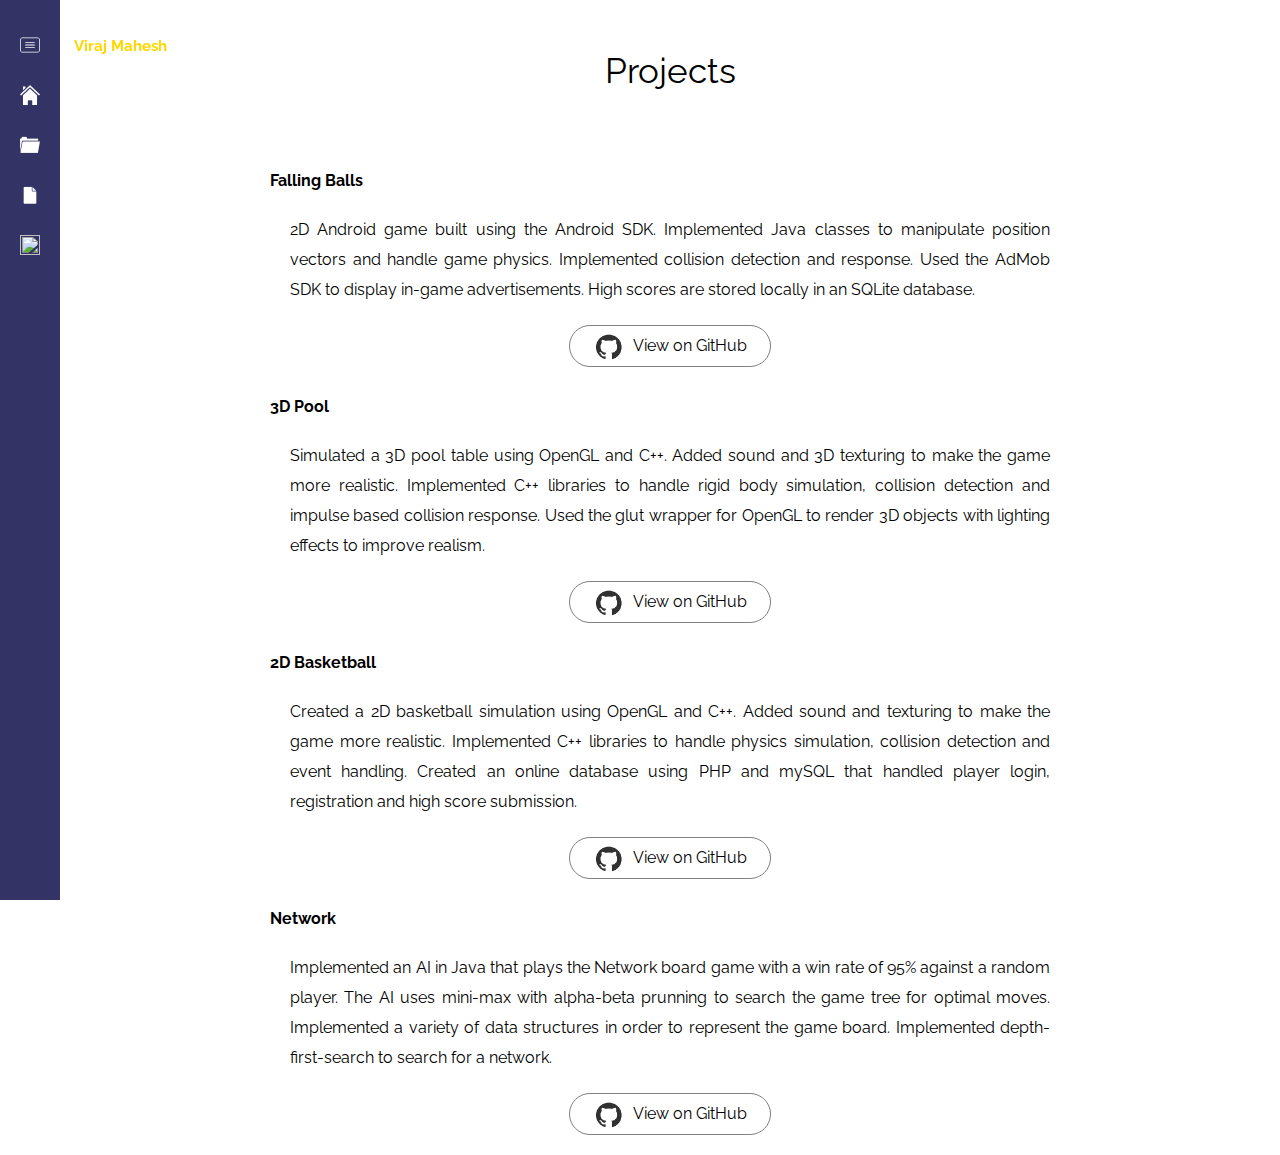
==== projects.html @ 5dbccd87 "Good design and possible permanent" ====
<html>
	<head>
		<!-- Adding Open Sans font from google -->
		<link href='http://fonts.googleapis.com/css?family=Raleway:300,700' rel='stylesheet' type='text/css'>
		<!-- Adding css -->
		<link rel="stylesheet" type="text/css" href="css/style.css">
		<!-- Adding jQuery and script.js -->
		<script src="http://ajax.googleapis.com/ajax/libs/jquery/1.4.3/jquery.min.js"></script>

		<script src="js/scripts.js"></script>
		<title>
			Viraj Mahesh
		</title>
	</head>
	<body>
		<!-- Menu bar -->
		<div class="menu" id="menu">
			<div class="menu-container">
					<div class="item-container" id="menu-toggle">
						<div id="name" class="menu-item">
							<img class="menu-image" src="img/glyphs/menu.png" />
							<span class="menu-text top-link">Viraj Mahesh</span>
						</div>
					</div>
				<a href="index.html" class="menu-link">
					<div class="item-container">
						<div id="home" class="menu-item">
							<img class="menu-image" src="img/glyphs/house.png" />
							<span class="menu-text">Home</span>
						</div>
					</div>
				</a>
				<a href="projects.html" class="menu-link">
					<div class="item-container active">
						<div id="projects" class="menu-item">
							<img class="menu-image" src="img/glyphs/projects.png" />
							<span class="menu-text">Projects</span>
						</div>
					</div>
				</a>
				<a href="docs/Resume.pdf" class="menu-link">
					<div class="item-container">
						<div id="resume" class="menu-item">
							<img class="menu-image" src="img/glyphs/resume.png" />
							<span class="menu-text">Resume</span>
						</div>
					</div>
				</a>
				<div class="item-container">
					<div id="contact" class="menu-item">
						<img class="menu-image" src="img/glyphs/contact.png" />
						<span class="menu-text">Contact</span>
					</div>
				</div>
			</div>
		</div>
		<!-- Actual page content goes here -->
		<div class="content-container" id="content-container">
			<div class="content-overlay" id="content-overlay"></div>
				<div class="content">
					<div id="heading">Projects</div>
					<div class="projects">
						<div class="project-title">
							Falling Balls
						</div>
						<div class="desc">
							2D Android game built using the Android SDK. Implemented Java classes to manipulate position vectors and handle game physics. Implemented collision detection and response. Used the AdMob SDK to display in-game advertisements. High scores are stored locally in an SQLite database.
						</div>
						<div class="fork"><img class="fork-icon" src="img/icons/github-small.png" />View on GitHub</div>
						
						<div class="project-title">
							3D Pool
						</div>
						<div class="desc">
							Simulated a 3D pool table using OpenGL and C++. Added sound and 3D texturing to make the game more realistic. Implemented C++ libraries to handle rigid body simulation, collision detection and impulse based collision response. Used the glut wrapper for OpenGL to render 3D objects with lighting effects to improve realism.
						</div>
						<div class="fork"><img class="fork-icon" src="img/icons/github-small.png" />View on GitHub</div>
						
						<div class="project-title">
							2D Basketball
						</div>
						<div class="desc">
							Created a 2D basketball simulation using OpenGL and C++. Added sound and texturing to make the game more realistic. Implemented C++ libraries to handle physics simulation, collision detection and event handling. Created an online database using PHP and mySQL that handled player login, registration and high score submission.
						</div>
						<div class="fork"><img class="fork-icon" src="img/icons/github-small.png" />View on GitHub</div>

						<div class="project-title">Network</div>
						<div class="desc">
							Implemented an AI in Java that plays the Network board game with a win rate of 95% against a random player. The AI uses mini-max with alpha-beta prunning to search the game tree for optimal moves. Implemented a variety of data structures in order to represent the game board. Implemented depth-first-search to search for a network.
						</div>
						<div class="fork">
							<img src="img/icons/github-small.png" class="fork-icon" />View on GitHub
						</div>

					</div>
				</div>
			</div>
		</div>

	</body>
</html>
---- css/style.css ----
body {
	position: relative;
	margin: 0px; /* No spacing between the body and the edge of the browser window */
	font-family: 'Raleway', sans-serif;
	font-weight: 300;
	background: white;
}


.menu {
	/* Contains the entire menu */
	position: fixed;
	background: rgb(51, 51, 102); /* Light blue background */
	white-space: nowrap; /* No text wrapping */
	height: 100%;
	z-index: 100;
	width: 60px;
}

.menu-container {
	/* Contains all the menu items and seperates them from the window wall */
	padding-top: 20px;
	padding-bottom: 10px;
}

.item-container {
	padding-left: 20px;
	padding-right: 20px;
	padding-top: 15px;
	padding-bottom: 15px;
}

.menu-item {
	/* Styling for each individual item in a menu */
	font-size: 15px;
	color: white;
}

.menu-image {
	/* An image next to each menu entry */
	width: 20px;
	height: 20px;
	vertical-align: bottom;
	margin-right: 30px;
}

.menu-link {
	/* A link within a menu */
	color: white;
	text-decoration: none;
}

.top-link {
	color: #FFD700;
	font-weight: 700;
}

.content-overlay {
	/* Overlay for the content, to help dim it */
	position: fixed;
	width: 100%;
	height: 100%;
	z-index: 50;
	background: black;
	opacity: 0.0;
	pointer-events: none;
}

.content-container {
	position: absolute;
	width: calc(100% - 60px);
	min-width: 0px;
	top: 0;
	left: 60;
	z-index: 0;
	margin-bottom: 30px;
}

.content {
	/* Houses the main content */
	font-weight: 400;
	padding-right: 30px;
	padding-left: 30px;
	padding-top: 50px;
}

#heading {
	text-align: center;
	font-size: 35px;
}

#sub-heading {
	padding-top: 30px;
	text-align: center;
}

.glyph {
	width: 20px;
	height: 20px;
	vertical-align: bottom;
	margin-right: 5px;
	margin-left: 5px;
}

.bio {
	margin-left: auto;
	margin-right: auto;
	padding-top: 40px;
	width: 542px;
	right: 0; left: 0;
	text-align: justify;
	font-size: 15px;
	line-height: 40px;
}

.footer {
	margin-top: 80px;
	height: 100px;
	width: 500px;
	margin-left: auto;
	margin-right: auto;
	padding-top: 14px;
}

.social-bar {
	margin-left: auto;
	margin-right: auto;
	width: 370px;
}

.social-icon {
	width: 50px;
	height: 50px;
	margin-left: 10px;
	margin-right: 10px;
	opacity: 0.75;
}

.social-link {
	text-decoration: none;
}

.card {
	margin-top: 50px;
	width: 700px;
	margin-left: auto;
	margin-right: auto;
	border: gray 1px solid;
	border-radius: 5px;
}

.first-card {
	margin-top: 30px;
}

.heading {
	width: 100%;
	text-align: center;
	margin-top: 25px;
	font-size: 20px;
	font-weight: bold;
}

.desc {
	margin-top: 30px;
	line-height: 30px;
	text-align: justify;
	padding-left: 40px;
	padding-right: 40px;
}

.fork {
	width: 200px;
	height: 40px;
	line-height: 40px;
	text-align: center;
	border-radius: 30px;
	margin-left: auto;
	margin-right: auto;
	margin-top: 20px;
	margin-bottom: 20px;
	border: gray 1px solid;
}

.fork-icon {
	vertical-align: middle;
	height: 30px;
	width: 30px;
	margin-right: 10px;
}

.top-spacing {
	margin-top: 50px;
}

.projects {
	margin-top: 80px;
	padding-left: 30px;
	padding-right: 30px;
	width: 800px;
	margin-right: auto;
	margin-left: auto;
}

.desc {
	line-height: 30px;
	padding-left: 20px;
	padding-right: 20px;
	margin-top: 25px;
	text-align: justify;
}

.project-title {
	margin-top: 30px;
	font-weight: bold;
}
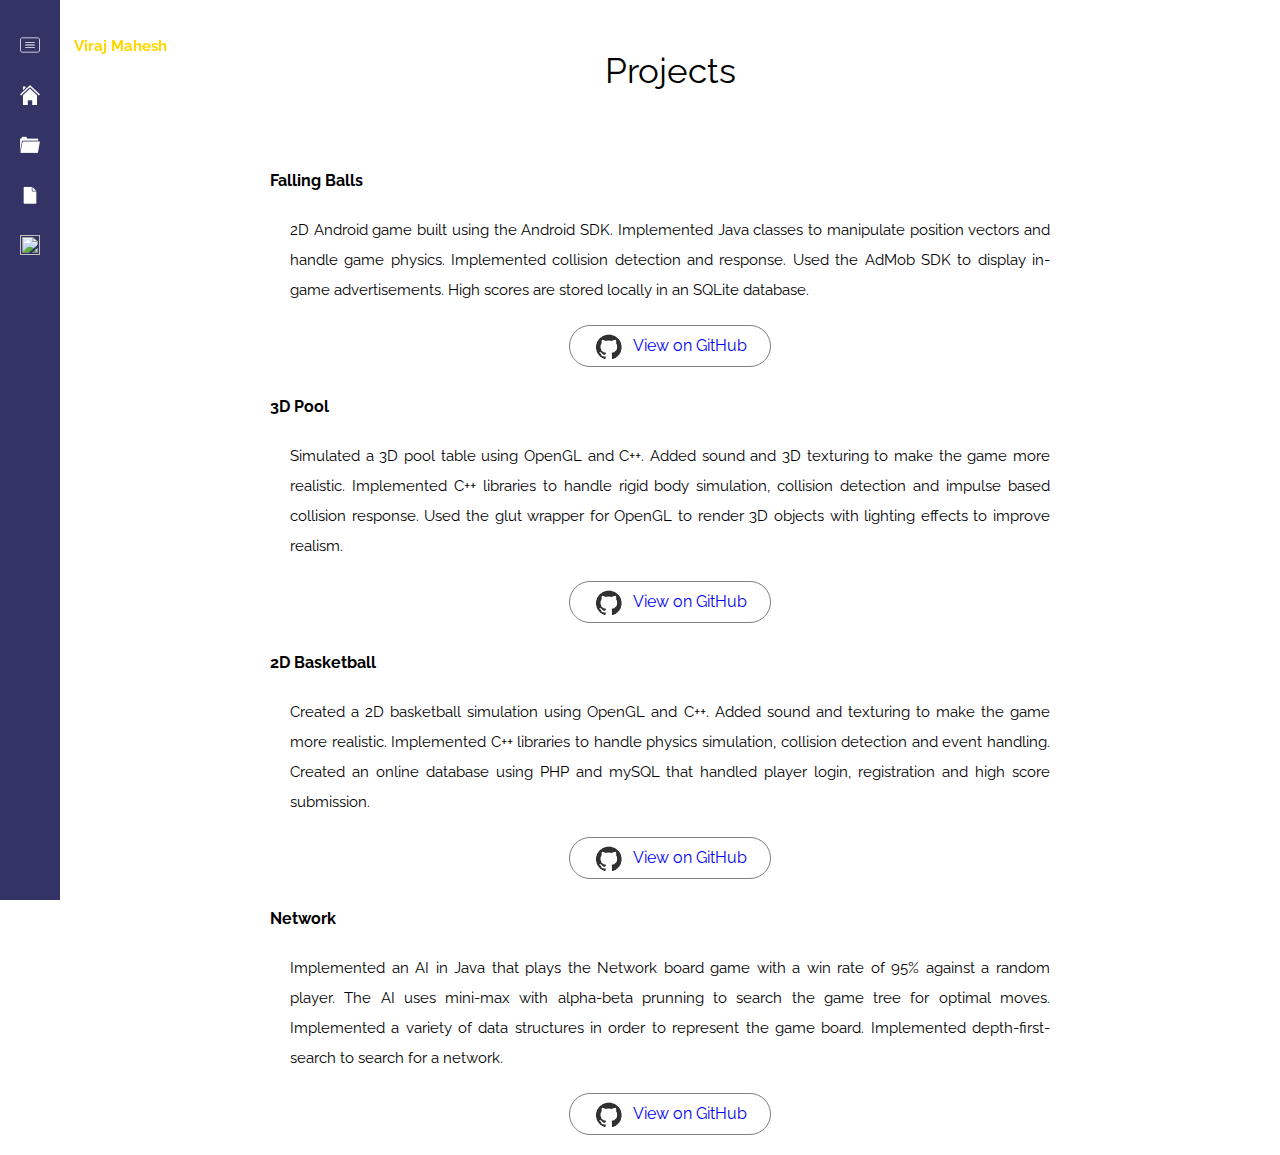
==== commit 9986d8fb: "Merge pull request #4 from virajmahesh/new-project-view" ====
--- a/projects.html
+++ b/projects.html
@@ -66,7 +66,7 @@
 						<div class="desc">
 							2D Android game built using the Android SDK. Implemented Java classes to manipulate position vectors and handle game physics. Implemented collision detection and response. Used the AdMob SDK to display in-game advertisements. High scores are stored locally in an SQLite database.
 						</div>
-						<div class="fork"><img class="fork-icon" src="img/icons/github-small.png" />View on GitHub</div>
+						<a href="https://github.com/virajmahesh/Falling-Balls-Android"><div class="fork"><img class="fork-icon" src="img/icons/github-small.png" />View on GitHub</div></a>
 						
 						<div class="project-title">
 							3D Pool
@@ -74,7 +74,7 @@
 						<div class="desc">
 							Simulated a 3D pool table using OpenGL and C++. Added sound and 3D texturing to make the game more realistic. Implemented C++ libraries to handle rigid body simulation, collision detection and impulse based collision response. Used the glut wrapper for OpenGL to render 3D objects with lighting effects to improve realism.
 						</div>
-						<div class="fork"><img class="fork-icon" src="img/icons/github-small.png" />View on GitHub</div>
+						<a href="https://github.com/virajmahesh/Pool"><div class="fork"><img class="fork-icon" src="img/icons/github-small.png" />View on GitHub</div></a>
 						
 						<div class="project-title">
 							2D Basketball
@@ -82,15 +82,15 @@
 						<div class="desc">
 							Created a 2D basketball simulation using OpenGL and C++. Added sound and texturing to make the game more realistic. Implemented C++ libraries to handle physics simulation, collision detection and event handling. Created an online database using PHP and mySQL that handled player login, registration and high score submission.
 						</div>
-						<div class="fork"><img class="fork-icon" src="img/icons/github-small.png" />View on GitHub</div>
+						<a href="https://github.com/virajmahesh/Basketball"><div class="fork"><img class="fork-icon" src="img/icons/github-small.png" />View on GitHub</div></a>
 
 						<div class="project-title">Network</div>
 						<div class="desc">
 							Implemented an AI in Java that plays the Network board game with a win rate of 95% against a random player. The AI uses mini-max with alpha-beta prunning to search the game tree for optimal moves. Implemented a variety of data structures in order to represent the game board. Implemented depth-first-search to search for a network.
 						</div>
-						<div class="fork">
+						<a href="https://github.com/virajmahesh/Network"><div class="fork">
 							<img src="img/icons/github-small.png" class="fork-icon" />View on GitHub
-						</div>
+						</div></a>
 
 					</div>
 				</div>
--- a/css/style.css
+++ b/css/style.css
@@ -140,35 +140,6 @@
 	text-decoration: none;
 }
 
-.card {
-	margin-top: 50px;
-	width: 700px;
-	margin-left: auto;
-	margin-right: auto;
-	border: gray 1px solid;
-	border-radius: 5px;
-}
-
-.first-card {
-	margin-top: 30px;
-}
-
-.heading {
-	width: 100%;
-	text-align: center;
-	margin-top: 25px;
-	font-size: 20px;
-	font-weight: bold;
-}
-
-.desc {
-	margin-top: 30px;
-	line-height: 30px;
-	text-align: justify;
-	padding-left: 40px;
-	padding-right: 40px;
-}
-
 .fork {
 	width: 200px;
 	height: 40px;
@@ -189,10 +160,6 @@
 	margin-right: 10px;
 }
 
-.top-spacing {
-	margin-top: 50px;
-}
-
 .projects {
 	margin-top: 80px;
 	padding-left: 30px;
@@ -208,9 +175,18 @@
 	padding-right: 20px;
 	margin-top: 25px;
 	text-align: justify;
+	font-size: 15px;
 }
 
 .project-title {
 	margin-top: 30px;
 	font-weight: bold;
 }
+
+a {
+	text-decoration: none;
+}
+
+a:visited {
+	color: black;
+}
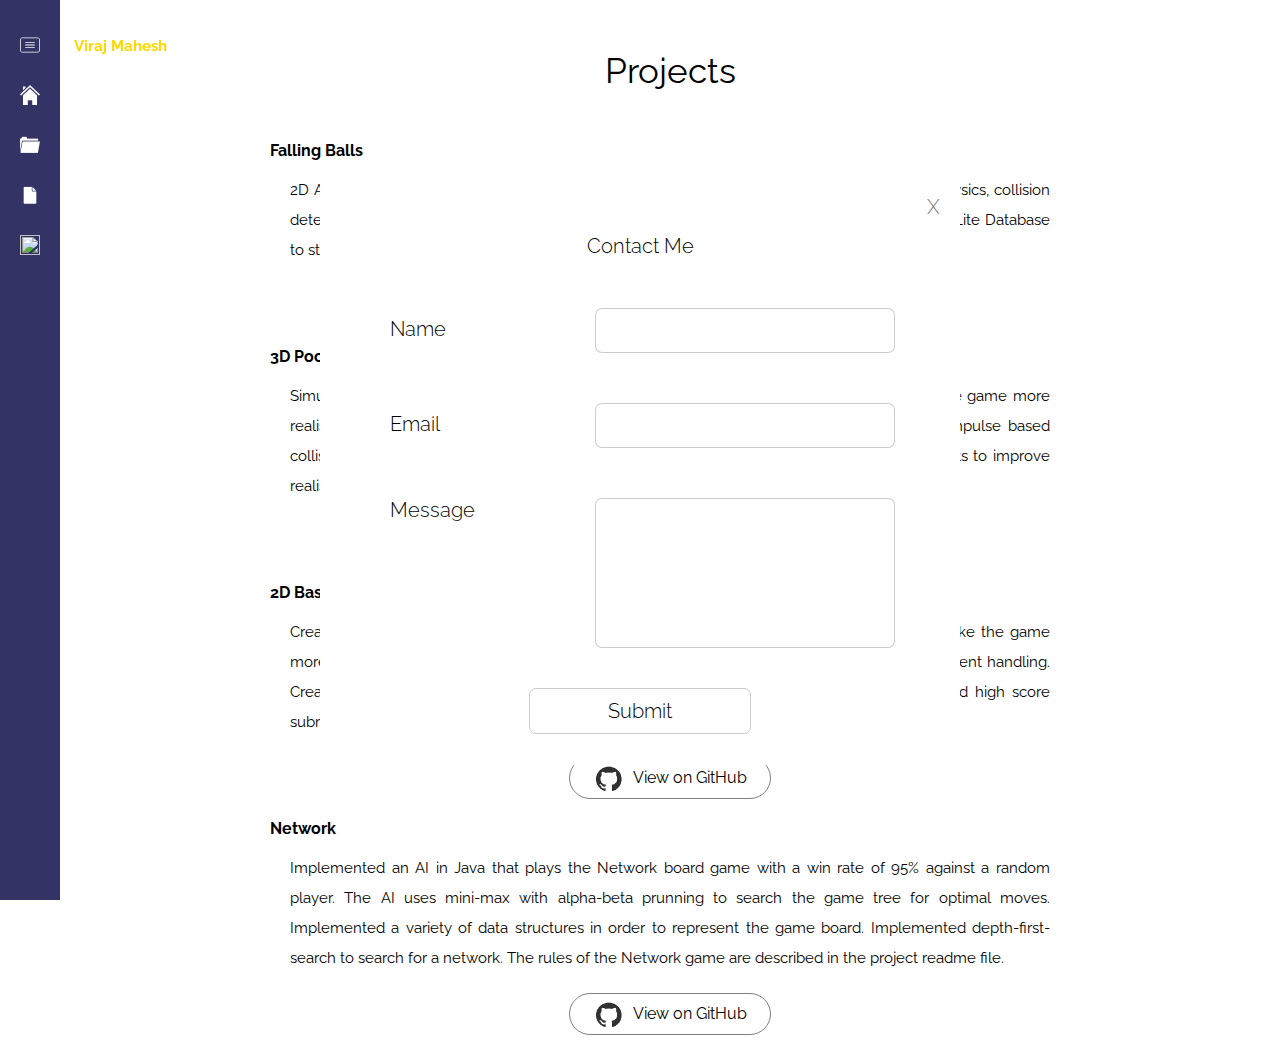
==== commit 637aa6dd: "changed spacing between page title and first proj" ====
--- a/projects.html
+++ b/projects.html
@@ -13,6 +13,32 @@
 		</title>
 	</head>
 	<body>
+
+		<!-- Contact Form -->
+		<div class="modal-vert">
+			<div class="modal-horiz">
+				<div class="modal">
+					<div class="exit"><a href="#"><div class="exit-button">X</div></a></div>
+					<div class="modal-title">Contact Me</div>
+					<div class="form">
+						<div class="row">
+							<div class="field-name">Name</div>
+							<input type="text" class="text-box"/>
+						</div>
+						<div class="row">
+							<div class="field-name">Email</div>
+							<input type="text" class="text-box"/>
+						</div>
+						<div class="row">
+							<div class="field-name">Message</div>
+							<textarea class="message" ></textarea>
+						</div>
+					</div>
+					<div class="button">Submit</div>
+				</div>
+			</div>
+		</div>
+
 		<!-- Menu bar -->
 		<div class="menu" id="menu">
 			<div class="menu-container">
@@ -46,14 +72,17 @@
 						</div>
 					</div>
 				</a>
-				<div class="item-container">
-					<div id="contact" class="menu-item">
-						<img class="menu-image" src="img/glyphs/contact.png" />
-						<span class="menu-text">Contact</span>
+				<a class="menu-link" href="#" id="contact-me">
+					<div class="item-container">
+						<div id="contact" class="menu-item">
+							<img class="menu-image" src="img/glyphs/contact.png" />
+							<span class="menu-text">Contact</span>
+						</div>
 					</div>
-				</div>
+				</a>
 			</div>
 		</div>
+		
 		<!-- Actual page content goes here -->
 		<div class="content-container" id="content-container">
 			<div class="content-overlay" id="content-overlay"></div>
@@ -64,7 +93,7 @@
 							Falling Balls
 						</div>
 						<div class="desc">
-							2D Android game built using the Android SDK. Implemented Java classes to manipulate position vectors and handle game physics. Implemented collision detection and response. Used the AdMob SDK to display in-game advertisements. High scores are stored locally in an SQLite database.
+							2D Android game built using the Android SDK. Implemented Java libraries to handle game physics, collision detection and response. Used the AdMob SDK to display in-game advertisements. Used an SQLite Database to store highscores locally.
 						</div>
 						<a href="https://github.com/virajmahesh/Falling-Balls-Android"><div class="fork"><img class="fork-icon" src="img/icons/github-small.png" />View on GitHub</div></a>
 						
@@ -86,7 +115,7 @@
 
 						<div class="project-title">Network</div>
 						<div class="desc">
-							Implemented an AI in Java that plays the Network board game with a win rate of 95% against a random player. The AI uses mini-max with alpha-beta prunning to search the game tree for optimal moves. Implemented a variety of data structures in order to represent the game board. Implemented depth-first-search to search for a network.
+							Implemented an AI in Java that plays the Network board game with a win rate of 95% against a random player. The AI uses mini-max with alpha-beta prunning to search the game tree for optimal moves. Implemented a variety of data structures in order to represent the game board. Implemented depth-first-search to search for a network. The rules of the Network game are described in the project readme file.
 						</div>
 						<a href="https://github.com/virajmahesh/Network"><div class="fork">
 							<img src="img/icons/github-small.png" class="fork-icon" />View on GitHub
--- a/css/style.css
+++ b/css/style.css
@@ -6,7 +6,106 @@
 	background: white;
 }
 
-
+.modal-vert {
+	position: fixed;
+	width: 100%;
+	height: 100%;
+	z-index: 50;
+	pointer-events: none;
+}
+
+.modal-horiz {
+	position: fixed;
+	width: 100%;
+	height: 550px;
+	margin-top: auto;
+	margin-bottom: auto;
+	top: 0; bottom: 0; left: 0; right: 0;
+	z-index:75;
+}
+
+.modal {
+	margin-left: auto;
+	margin-right: auto;
+	height: 550px;
+	width: 600px;
+	z-index: 100;
+	border-radius: 10px;
+	padding: 20px;
+	font-size: 20px;
+	background: white;
+	pointer-events: all;
+}
+
+.text-box {
+	width: 300px;
+	height: 45px;
+	font-size: 16px;
+	border-radius: 7px;
+	border: rgba(0, 0, 0, 0.2) solid 1px;
+	outline:none;
+	padding-left: 20px;
+	font-family: 'Raleway', sans-serif;
+	vertical-align: middle;
+}
+
+input:focus {
+	border: solid 2px rgb(51, 51, 102);
+}
+
+.modal-title {
+	text-align: center;
+	margin-top: 15px;
+}
+
+.message {
+	border-radius: 7px;
+	width: 300px;
+	font-size: 16px;
+	border-radius: 7px;
+	border: rgba(0, 0, 0, 0.2) solid 1px;
+	outline:none;
+	padding-left: 20px;
+	padding-right: 20px;
+	padding-top: 10px;
+	height: 150px;
+	font-family: 'Raleway', sans-serif;
+	vertical-align: top;
+	resize: none;
+	wrap: hard;
+}
+
+.message:focus {
+	outline: none !important;
+	border: solid 2px rgb(51, 51, 102);
+}
+
+.button {
+	margin-left: auto;
+	margin-right: auto;
+	width: 200px;
+	text-align: center;
+	border-radius: 7px;
+	border: rgba(0, 0, 0, 0.2) solid 1px;
+	margin-top: 40px;
+	padding: 10px;
+}
+
+.form {
+	margin-top: 50px;
+	margin-left: 20px;
+	margin-right: 20px;
+}
+
+.row {
+	margin-top: 50px;
+}
+
+.field-name {
+	display: inline-block;
+	width: 200px;
+	padding-left: 30px;
+}
 .menu {
 	/* Contains the entire menu */
 	position: fixed;
@@ -161,7 +260,7 @@
 }
 
 .projects {
-	margin-top: 80px;
+	margin-top: 50px;
 	padding-left: 30px;
 	padding-right: 30px;
 	width: 800px;
@@ -173,20 +272,38 @@
 	line-height: 30px;
 	padding-left: 20px;
 	padding-right: 20px;
-	margin-top: 25px;
+	margin-top: 15px;
 	text-align: justify;
 	font-size: 15px;
 }
 
 .project-title {
-	margin-top: 30px;
+	margin-top: 10px;
 	font-weight: bold;
+}
+
+.contact {
+	margin-top: 50px;
+}
+
+.field {
+	margin-left: 40px;
 }
 
 a {
 	text-decoration: none;
+	color: black;
 }
 
 a:visited {
 	color: black;
 }
+
+.exit {
+	text-align: right;
+}
+
+.exit-button {
+	display: inline-block;
+	color: gray;
+}
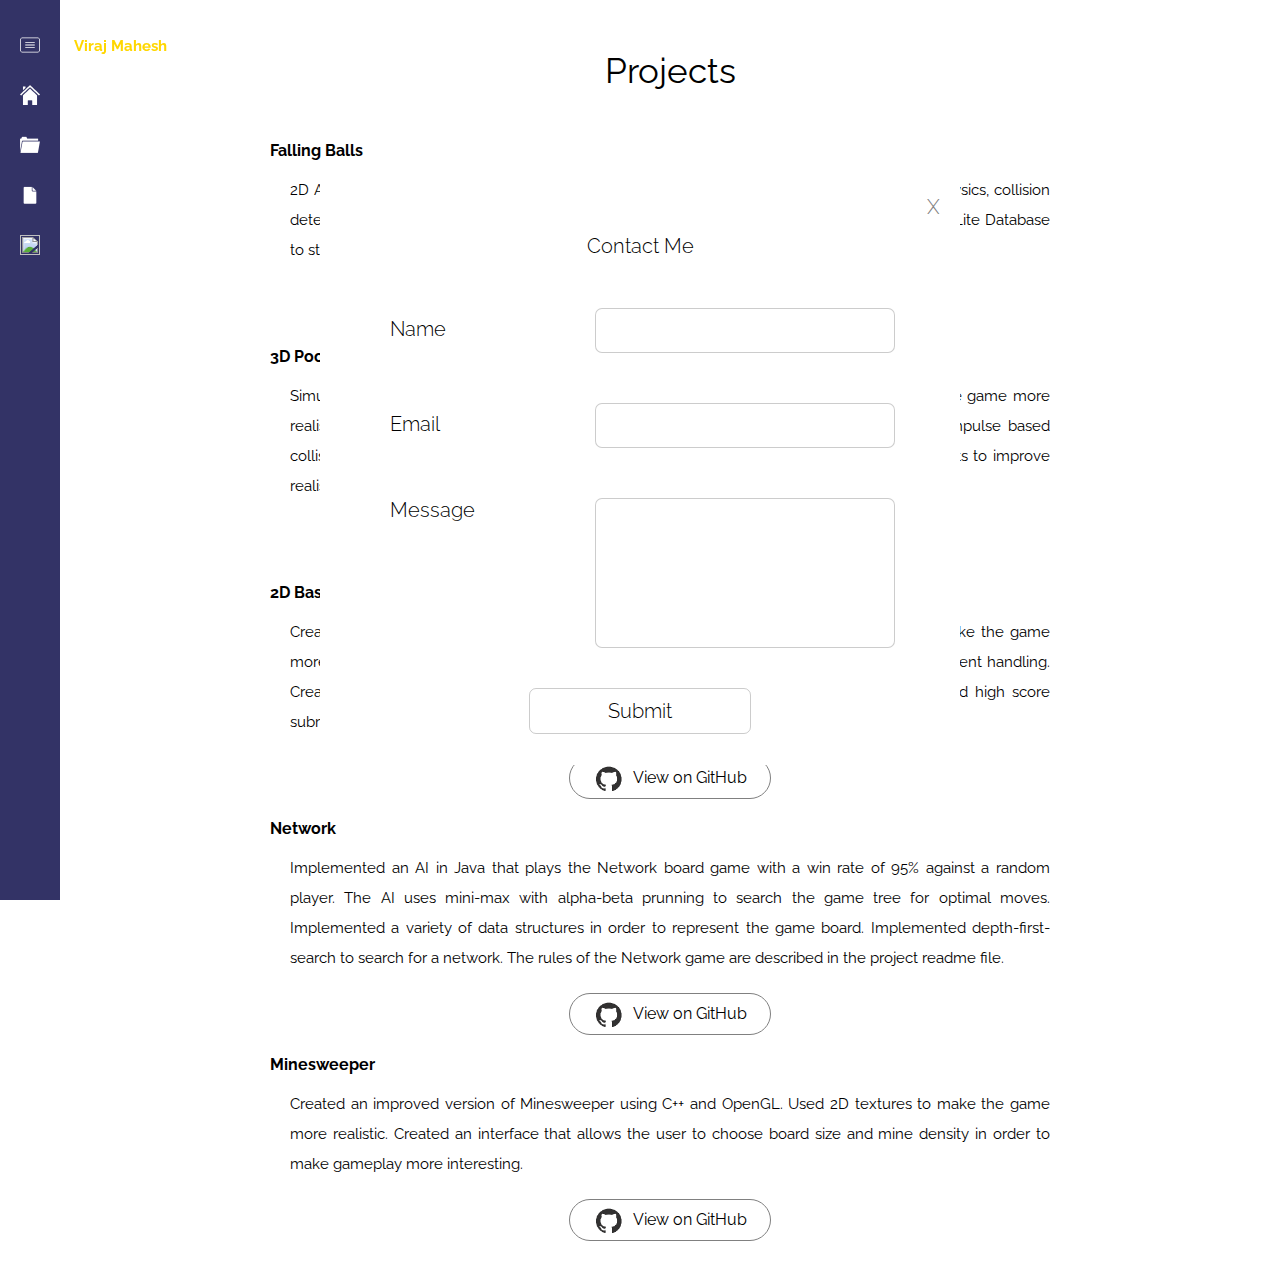
==== commit 0a6a3d41: "Added new project" ====
--- a/projects.html
+++ b/projects.html
@@ -23,15 +23,15 @@
 					<div class="form">
 						<div class="row">
 							<div class="field-name">Name</div>
-							<input type="text" class="text-box"/>
+							<input type="text" class="text-box" id="name-field"/>
 						</div>
 						<div class="row">
 							<div class="field-name">Email</div>
-							<input type="text" class="text-box"/>
+							<input type="text" class="text-box" id="email-field"/>
 						</div>
 						<div class="row">
 							<div class="field-name">Message</div>
-							<textarea class="message" ></textarea>
+							<textarea class="message" id="message-field"></textarea>
 						</div>
 					</div>
 					<div class="button">Submit</div>
@@ -82,7 +82,7 @@
 				</a>
 			</div>
 		</div>
-		
+
 		<!-- Actual page content goes here -->
 		<div class="content-container" id="content-container">
 			<div class="content-overlay" id="content-overlay"></div>
@@ -121,6 +121,14 @@
 							<img src="img/icons/github-small.png" class="fork-icon" />View on GitHub
 						</div></a>
 
+						<div class="project-title">Minesweeper</div>
+						<div class="desc">
+							Created an improved version of Minesweeper using C++ and OpenGL. Used 2D textures to make the game more realistic. Created an interface that allows the user to choose board size and mine density in order to make gameplay more interesting.
+						</div>
+						<a href="https://github.com/virajmahesh/Network"><div class="fork">
+							<img src="img/icons/github-small.png" class="fork-icon" />View on GitHub
+						</div></a>
+
 					</div>
 				</div>
 			</div>
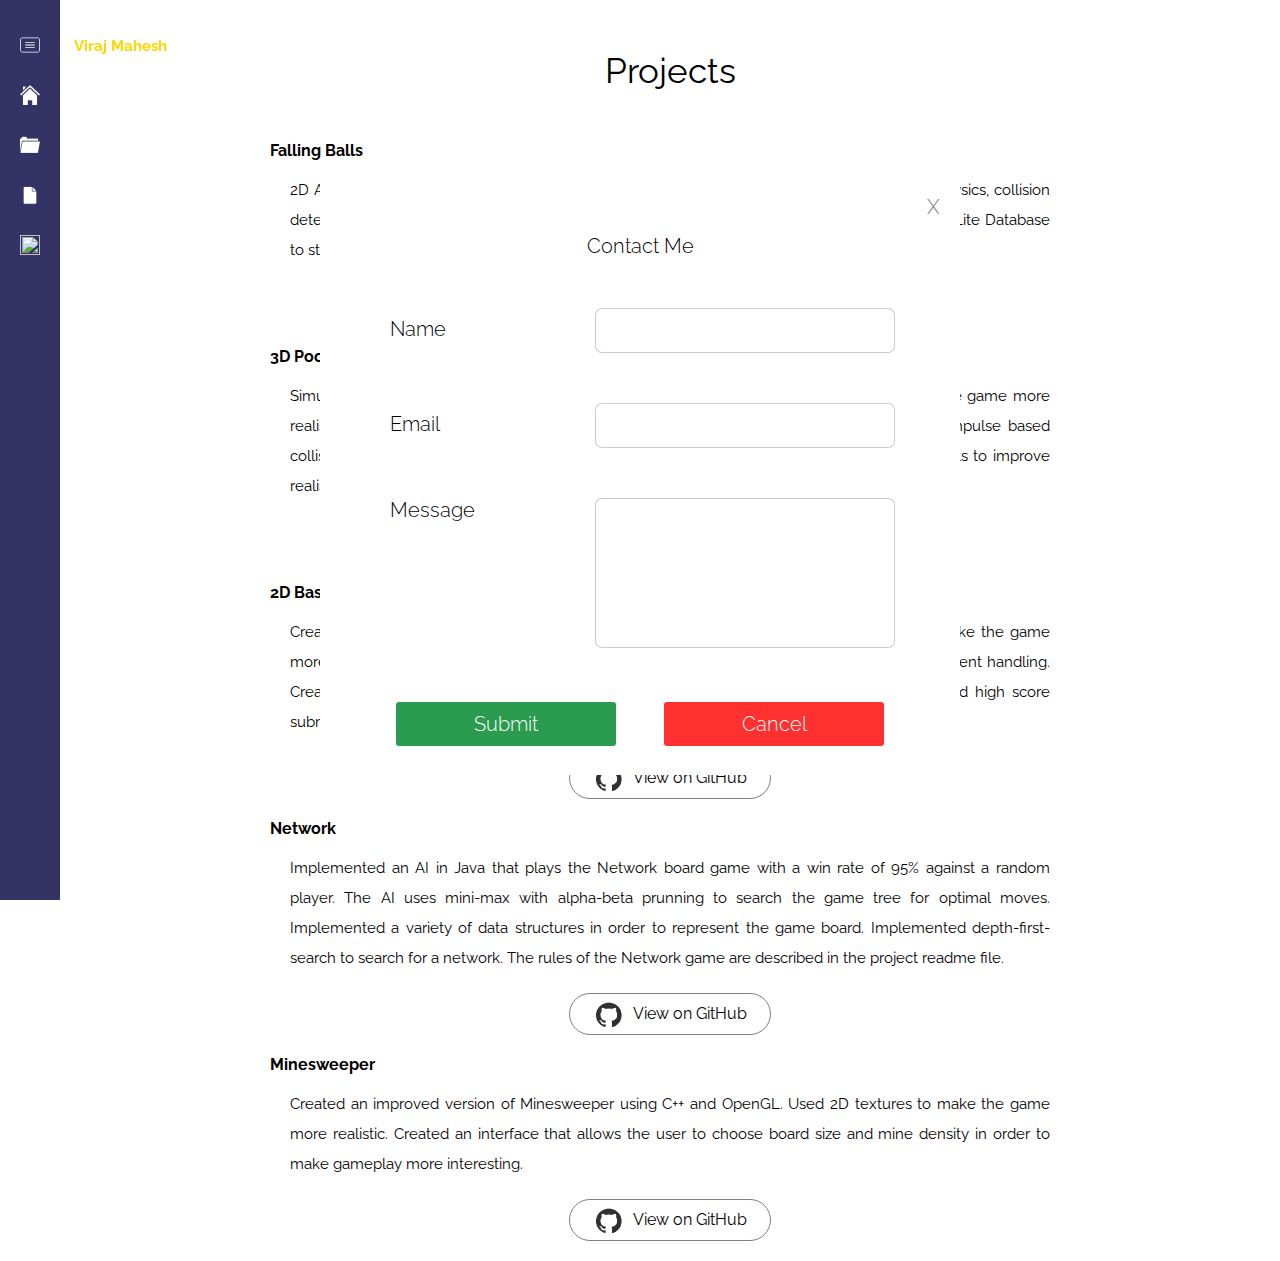
==== commit 1560e49e: "New button style" ====
--- a/projects.html
+++ b/projects.html
@@ -34,7 +34,9 @@
 							<textarea class="message" id="message-field"></textarea>
 						</div>
 					</div>
-					<div class="button">Submit</div>
+					<div class="button-row">
+						<div class="button" id="submit">Submit</div><div class="button" id="cancel">Cancel</div>
+					</div>
 				</div>
 			</div>
 		</div>
--- a/css/style.css
+++ b/css/style.css
@@ -27,10 +27,10 @@
 .modal {
 	margin-left: auto;
 	margin-right: auto;
-	height: 550px;
+	height: 560px;
 	width: 600px;
 	z-index: 100;
-	border-radius: 10px;
+	border-radius: 5px;
 	padding: 20px;
 	font-size: 20px;
 	background: white;
@@ -86,9 +86,13 @@
 	width: 200px;
 	text-align: center;
 	border-radius: 7px;
-	border: rgba(0, 0, 0, 0.2) solid 1px;
+	border: solid 4px white;
 	margin-top: 40px;
 	padding: 10px;
+	display: inline-block;
+	margin-right: 20px;
+	margin-left: 20px;
+	color: white;
 }
 
 .form {
@@ -204,7 +208,7 @@
 .bio {
 	margin-left: auto;
 	margin-right: auto;
-	padding-top: 40px;
+	padding-top: 60px;
 	width: 542px;
 	right: 0; left: 0;
 	text-align: justify;
@@ -213,7 +217,7 @@
 }
 
 .footer {
-	margin-top: 80px;
+	margin-top: 60px;
 	height: 100px;
 	width: 500px;
 	margin-left: auto;
@@ -307,3 +311,16 @@
 	display: inline-block;
 	color: gray;
 }
+
+.button-row {
+	text-align: center;
+	margin-top: 10px;
+}
+
+#submit {
+	background: #2B9B50;
+}
+
+#cancel {
+	background: #FF3030;
+}
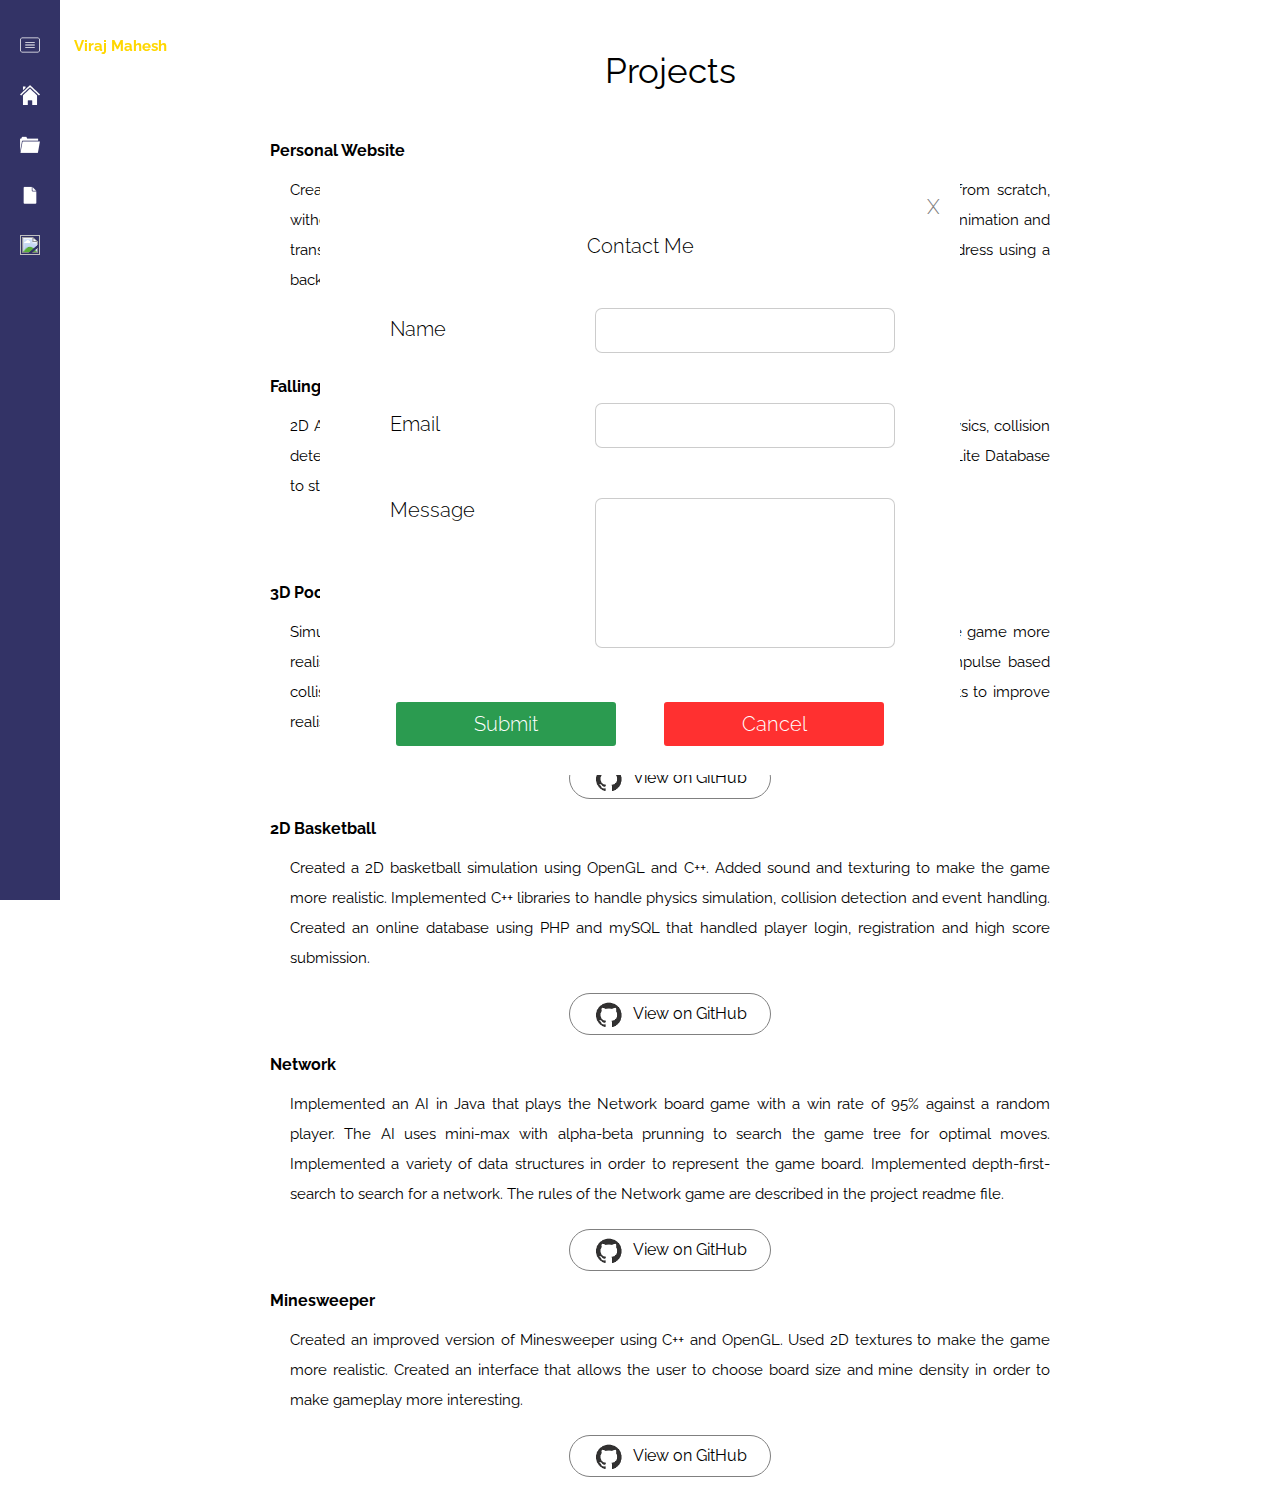
==== commit bbba3485: "Added favicon" ====
--- a/projects.html
+++ b/projects.html
@@ -1,5 +1,10 @@
  <html>
 	<head>
+		<head profile="http://www.w3.org/2005/10/profile">
+		<link rel="icon" 
+      		  type="image/png" 
+      		  href="img/icons/favicon.png">
+
 		<!-- Adding Open Sans font from google -->
 		<link href='http://fonts.googleapis.com/css?family=Raleway:300,700' rel='stylesheet' type='text/css'>
 		<!-- Adding css -->
@@ -91,6 +96,15 @@
 				<div class="content">
 					<div id="heading">Projects</div>
 					<div class="projects">
+
+						<div class="project-title">
+							Personal Website
+						</div>
+						<div class="desc">
+							Created a personal portfolio using HTML, CSS and JavaScript + jQuery. Created the design from scratch, without the use of any frontend libraries. Used jQuery and JavaScript to add UI effects such as animation and transition. Created a contact form to allow visitors to email me without revealing my email address using a backend written in node.js and hosted on heroku.
+						</div>
+						<a href="https://github.com/virajmahesh/website/tree/gh-pages"><div class="fork"><img class="fork-icon" src="img/icons/github-small.png" />View on GitHub</div></a>
+
 						<div class="project-title">
 							Falling Balls
 						</div>
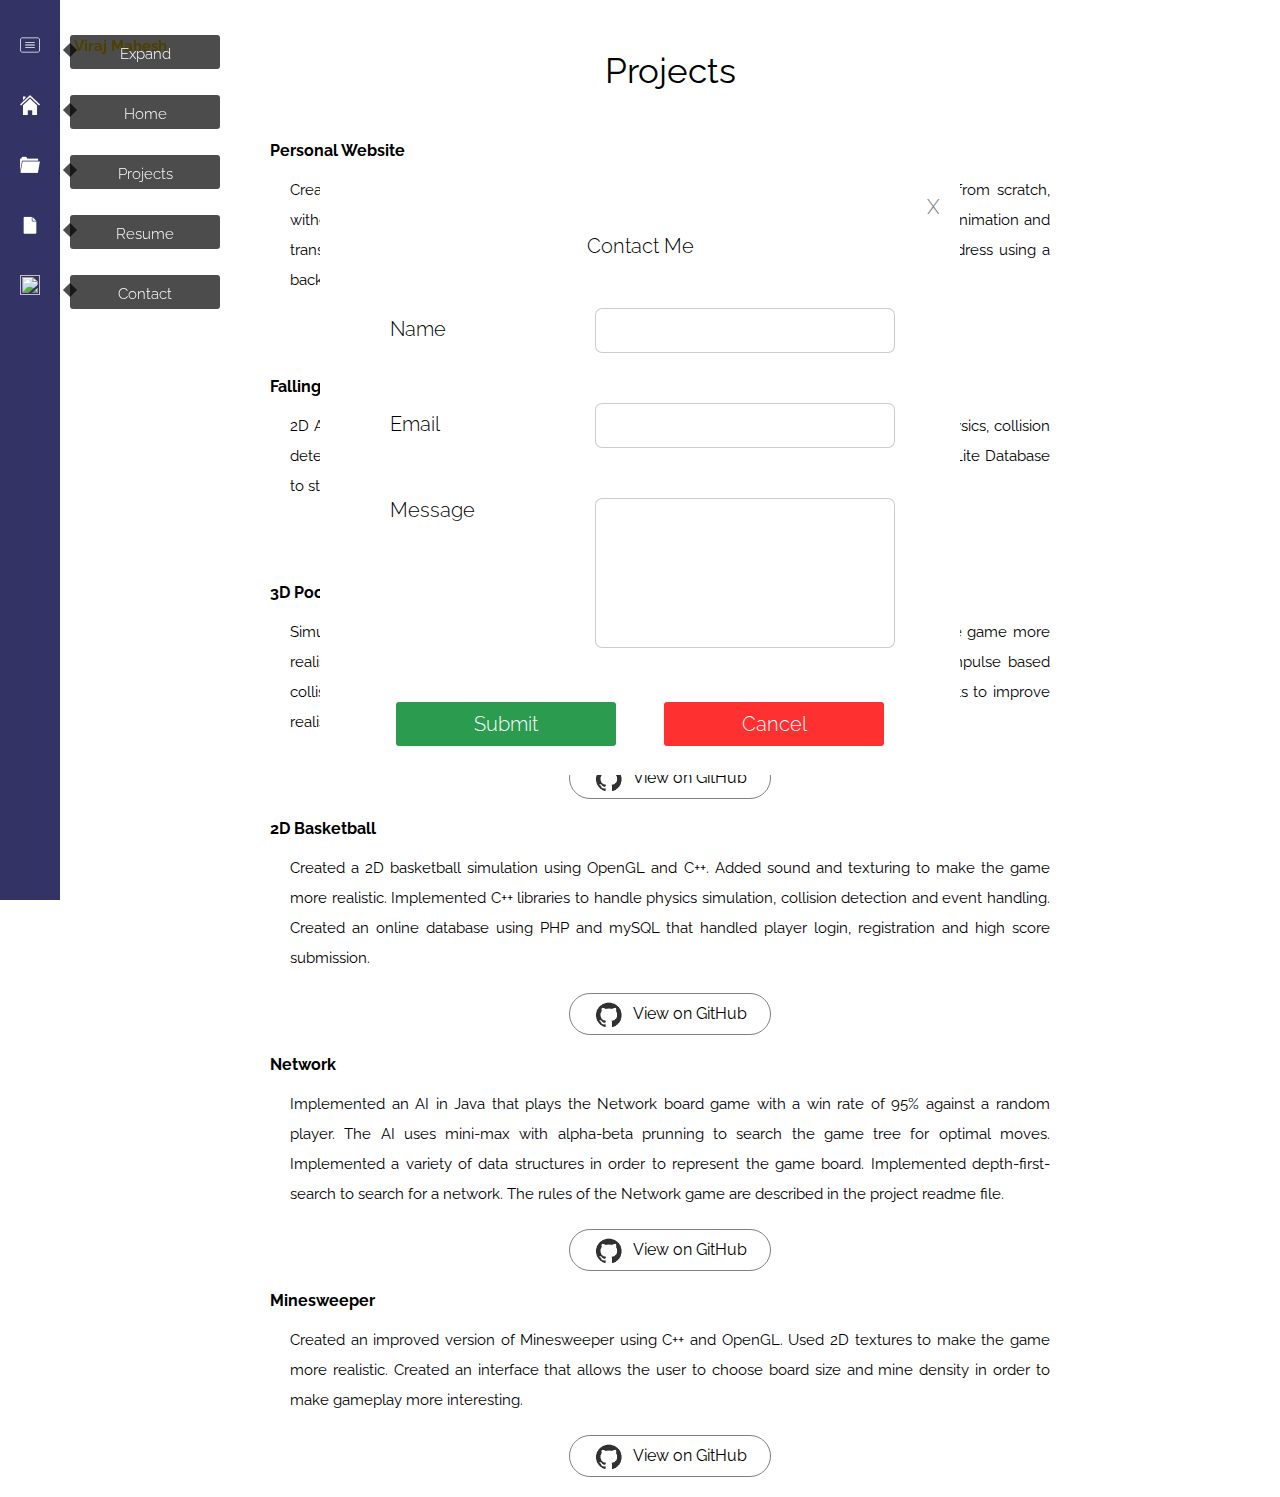
==== commit b89ca829: "Added tooltips to projects page also" ====
--- a/projects.html
+++ b/projects.html
@@ -53,21 +53,24 @@
 						<div id="name" class="menu-item">
 							<img class="menu-image" src="img/glyphs/menu.png" />
 							<span class="menu-text top-link">Viraj Mahesh</span>
+							<div class="tooltip"><div class="arrow"></div>Expand</div>
 						</div>
 					</div>
 				<a href="index.html" class="menu-link">
-					<div class="item-container">
+					<div class="item-container active">
 						<div id="home" class="menu-item">
 							<img class="menu-image" src="img/glyphs/house.png" />
 							<span class="menu-text">Home</span>
+							<div class="tooltip"><div class="arrow"></div>Home</div>
 						</div>
 					</div>
 				</a>
 				<a href="projects.html" class="menu-link">
-					<div class="item-container active">
+					<div class="item-container">
 						<div id="projects" class="menu-item">
 							<img class="menu-image" src="img/glyphs/projects.png" />
 							<span class="menu-text">Projects</span>
+							<div class="tooltip"><div class="arrow"></div>Projects</div>
 						</div>
 					</div>
 				</a>
@@ -76,6 +79,7 @@
 						<div id="resume" class="menu-item">
 							<img class="menu-image" src="img/glyphs/resume.png" />
 							<span class="menu-text">Resume</span>
+							<div class="tooltip"><div class="arrow"></div>Resume</div>
 						</div>
 					</div>
 				</a>
@@ -84,6 +88,7 @@
 						<div id="contact" class="menu-item">
 							<img class="menu-image" src="img/glyphs/contact.png" />
 							<span class="menu-text">Contact</span>
+							<div class="tooltip"><div class="arrow"></div>Contact</div>
 						</div>
 					</div>
 				</a>
--- a/css/style.css
+++ b/css/style.css
@@ -137,6 +137,8 @@
 	/* Styling for each individual item in a menu */
 	font-size: 15px;
 	color: white;
+	height: 30px;
+	position:relative;
 }
 
 .menu-image {
@@ -228,7 +230,7 @@
 .social-bar {
 	margin-left: auto;
 	margin-right: auto;
-	width: 370px;
+	width: 440px;
 }
 
 .social-icon {
@@ -324,3 +326,32 @@
 #cancel {
 	background: #FF3030;
 }
+
+.tooltip {
+	position: absolute;
+	display: inline-block;
+	color: white;
+	background: rgba(0, 0, 0, 0.7);
+	border-radius: 3px;
+	height: 30px;
+	width: 150px;
+	vertical-align: middle;
+	text-align: center;
+	margin-top: auto;
+	margin-bottom: auto;
+	top: 0px;
+	left: 50;
+	padding-bottom: 4px;
+}
+
+.arrow {
+	position: relative;
+	background: rgba(0, 0, 0, 0.7);
+	height: 10px;
+	width: 10px;
+	top: 10;
+	left: -5;
+	-ms-transform: rotate(45deg);
+    -webkit-transform: rotate(45deg);
+    transform: rotate(45deg);
+}
